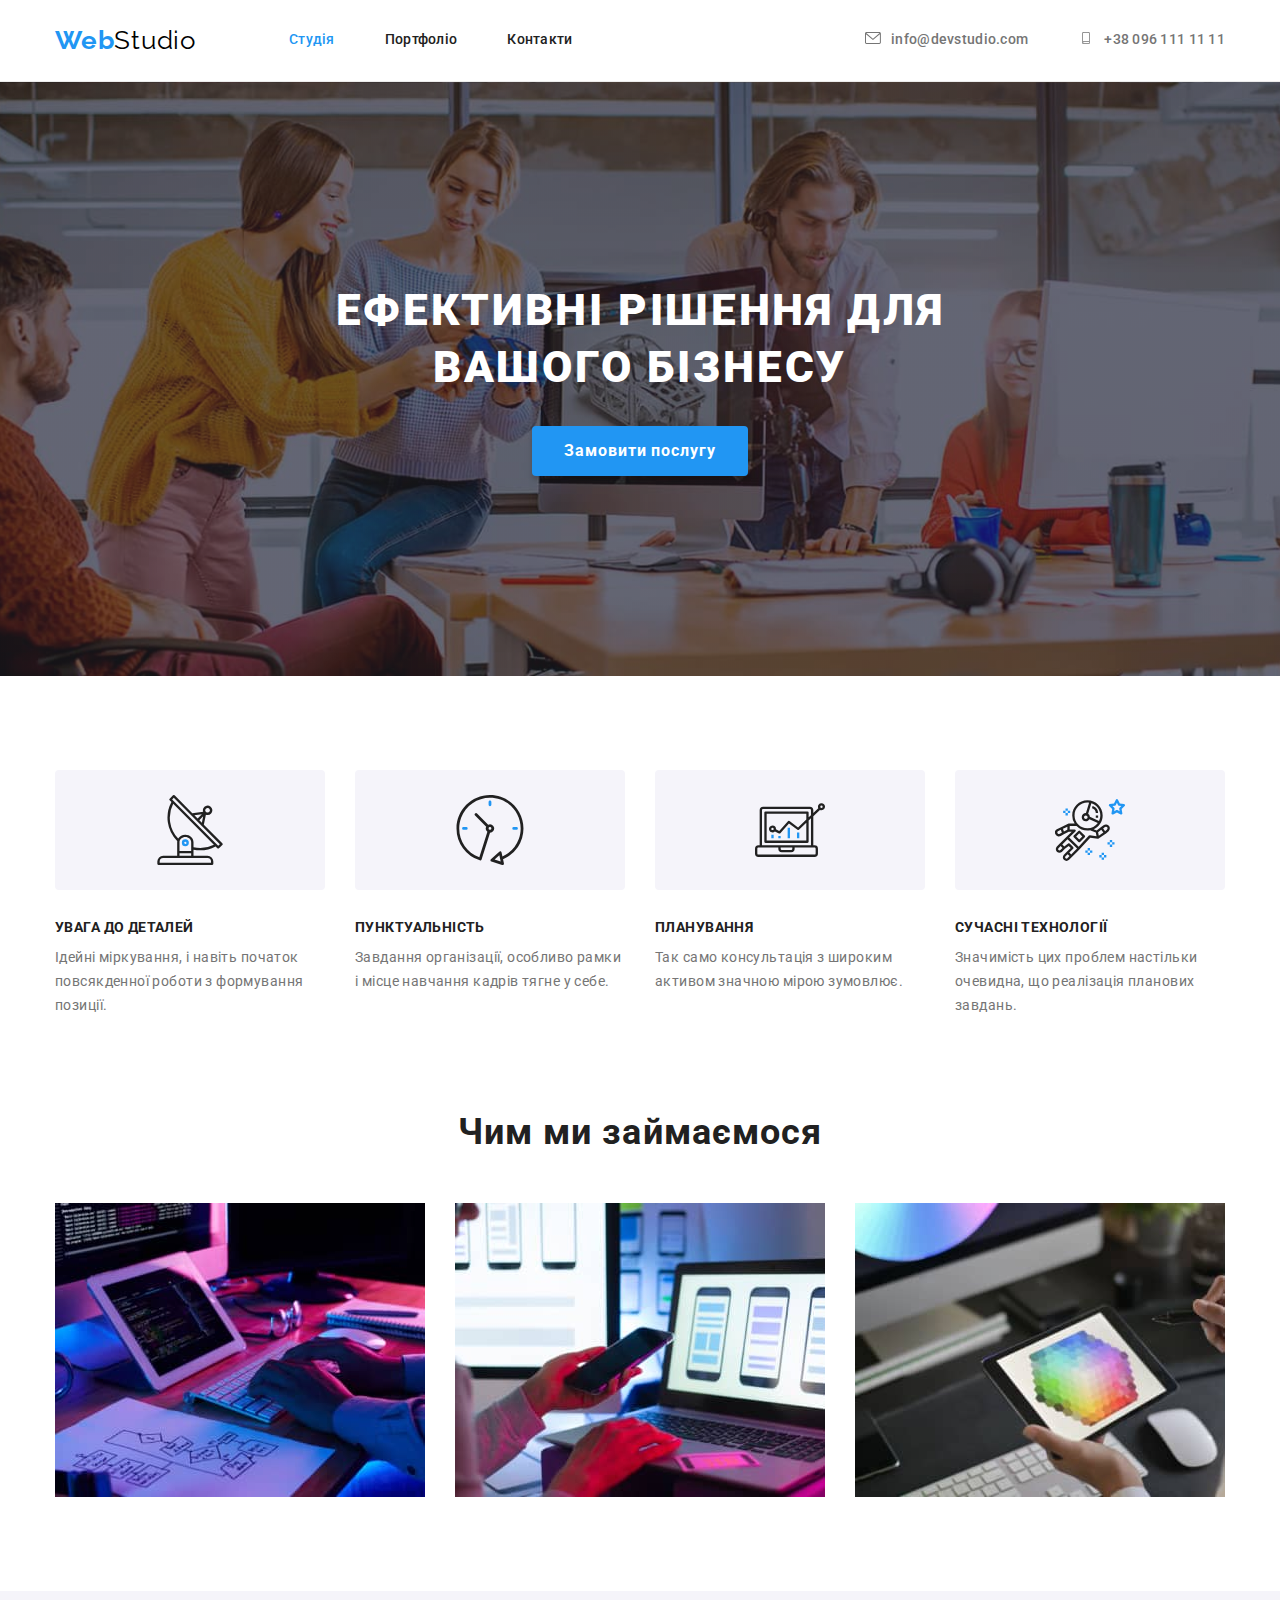
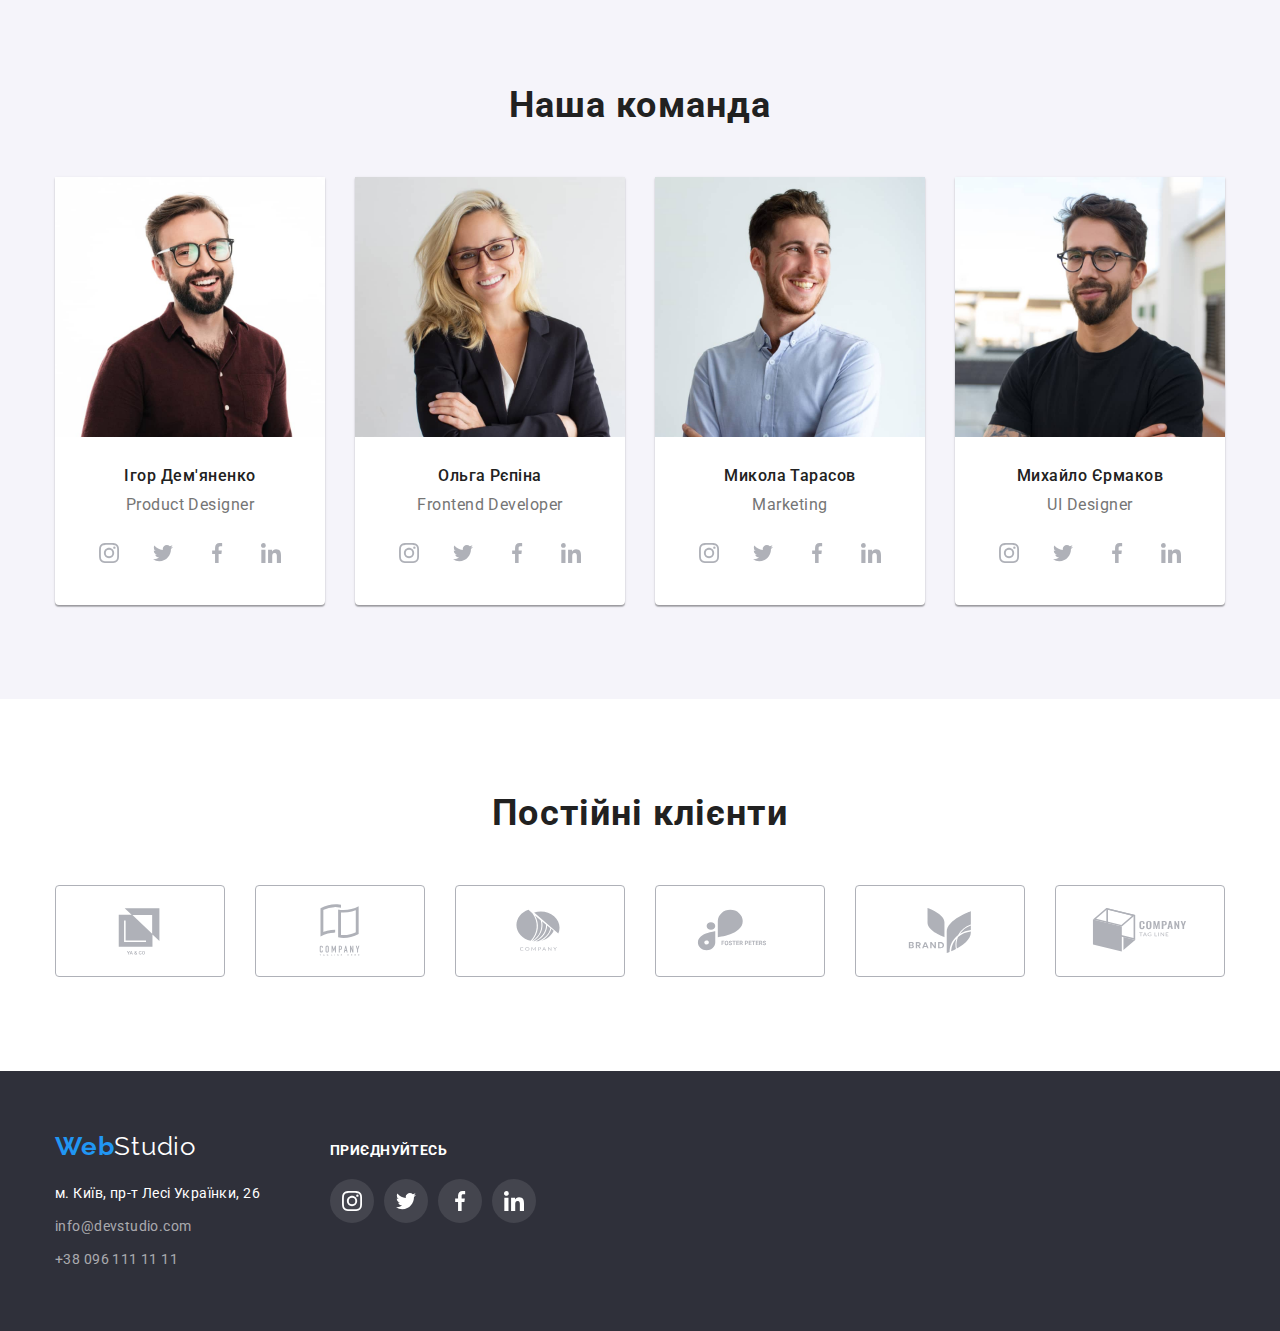
==== index.html @ a9f88a04 "Initial commit" ====
<!DOCTYPE html>
<html lang="uk">
  <head>
    <meta charset="UTF-8" />
    <meta http-equiv="X-UA-Compatible" content="IE=edge" />
    <meta name="viewport" content="width=device-width, initial-scale=1.0" />
    <title lang="en">WebStudio</title>

    <link rel="preconnect" href="https://fonts.googleapis.com" />
    <link rel="preconnect" href="https://fonts.gstatic.com" crossorigin />
    <link
      href="https://fonts.googleapis.com/css2?family=Oleo+Script&family=Raleway:wght@700&family=Roboto:wght@400;500;700;900&display=swap"
      rel="stylesheet"
    />
    <link
      href="https://fonts.googleapis.com/css2?family=Roboto:wght@400;500;700;900&display=swap"
      rel="stylesheet"
    />
    <link
      rel="stylesheet"
      href="https://cdnjs.cloudflare.com/ajax/libs/modern-normalize/1.1.0/modern-normalize.min.css"
    />
    <link rel="stylesheet" href="./css/styles.css" />
  </head>
  <body>
    <header class="page-header">
      <div class="container header-content">
        <a class="logo-link" href="./index.html"
          >Web<span class="logo-part">Studio</span></a
        >
        <nav class="nav-container">
          <ul class="nav-list list">
            <li>
              <a class="nav-link current" href="./index.html">Студія</a>
            </li>
            <li><a class="nav-link" href="./portfolio.html">Портфоліо</a></li>
            <li><a class="nav-link" href="#">Контакти</a></li>
          </ul>
        </nav>
        <ul class="contact-list list">
          <li>
            <a
              class="contact-link"
              href="mailto:info@devstudio.com"
              target="_blank"
            >
              <svg
                aria-label="іконка пошти"
                class="icon-header"
                width="16"
                height="12"
              >
                <use href="./images/sprite.svg#icon-envelope"></use></svg
              >info@devstudio.com</a
            >
          </li>
          <li>
            <a class="contact-link" href="tel:+380961111111"
              ><svg
                aria-label="іконка телефону"
                class="icon-header"
                width="16"
                height="12"
              >
                <use href="./images/sprite.svg#icon-smartphone"></use></svg
              >+38 096 111 11 11
            </a>
          </li>
        </ul>
      </div>
    </header>
    <main>
      <section class="main-section">
        <div class="container">
          <h1 class="studio-heading">Ефективні рішення для вашого бізнесу</h1>
          <button class="studio-button" type="button">Замовити послугу</button>
        </div>
      </section>
      <section class="advantages-section">
        <div class="container">
          <h2 class="visually-hidden">Наші переваги</h2>
          <ul class="advantages-list list">
            <li>
              <h3 class="advantages-heading">
                <div class="advantages-icon-box">
                  <svg
                    aria-label="іконка антени"
                    class="advantages-icon"
                    width="70"
                    height="70"
                  >
                    <use href="./images/sprite.svg#icon-antenna-1"></use>
                  </svg>
                </div>
                Увага до деталей
              </h3>
              <p class="advantages-paragraph">
                Ідейні міркування, і навіть початок повсякденної роботи з
                формування позиції.
              </p>
            </li>
            <li>
              <h3 class="advantages-heading">
                <div class="advantages-icon-box">
                  <svg
                    aria-label="іконка годинника"
                    class="advantages-icon"
                    width="70"
                    height="70"
                  >
                    <use href="./images/sprite.svg#icon-clock-1"></use>
                  </svg>
                </div>
                Пунктуальність
              </h3>
              <p class="advantages-paragraph">
                Завдання організації, особливо рамки і місце навчання кадрів
                тягне у себе.
              </p>
            </li>
            <li>
              <h3 class="advantages-heading">
                <div class="advantages-icon-box">
                  <svg
                    aria-label="іконка діаграми"
                    class="advantages-icon"
                    width="70"
                    height="70"
                  >
                    <use href="./images/sprite.svg#icon-diagram-1"></use>
                  </svg>
                </div>
                Планування
              </h3>
              <p class="advantages-paragraph">
                Так само консультація з широким активом значною мірою зумовлює.
              </p>
            </li>
            <li>
              <h3 class="advantages-heading">
                <div class="advantages-icon-box">
                  <svg
                    aria-label="іконка астронавта"
                    class="advantages-icon"
                    width="70"
                    height="70"
                  >
                    <use href="./images/sprite.svg#icon-astronaut-1"></use>
                  </svg>
                </div>
                Сучасні технології
              </h3>
              <p class="advantages-paragraph">
                Значимість цих проблем настільки очевидна, що реалізація
                планових завдань.
              </p>
            </li>
          </ul>
        </div>
      </section>
      <section class="activity-section">
        <div class="container">
          <h2 class="activity-heading">Чим ми займаємося</h2>
          <ul class="activity-list list">
            <li>
              <img
                src="./images/img-1.jpg"
                alt="Людина працює за комп'ютером"
                width="370"
                height="294"
              />
            </li>
            <li>
              <img
                src="./images/img-2.jpg"
                alt="Людина працює з телефоном та ноутбуком"
                width="370"
                height="294"
              />
            </li>
            <li>
              <img
                src="./images/img-3.jpg"
                alt="Людина дивиться на палітру кольорів у планшеті"
                width="370"
                height="294"
              />
            </li>
          </ul>
        </div>
      </section>
      <section class="team-section">
        <div class="container">
          <h2 class="team-heading">Наша команда</h2>

          <ul class="team-list list">
            <li class="team-card">
              <img
                src="./images/team-1.jpg"
                alt="Чоловік в окулярах"
                width="270"
                height="260"
              />
              <div class="team-card-text">
                <h3 class="team-name">Ігор Дем'яненко</h3>
                <p class="team-position" lang="en">Product Designer</p>
              </div>
              <ul class="team-link-list list">
                <li class="team-link-item">
                  <a class="team-link" href="#">
                    <svg
                      aria-label="іконка інстаграма"
                      class="team-icon"
                      width="20"
                      height="20"
                    >
                      <use href="./images/sprite.svg#icon-instagram"></use>
                    </svg>
                  </a>
                </li>
                <li class="team-link-item">
                  <a class="team-link" href="#">
                    <svg
                      aria-label="ікнока твітера"
                      class="team-icon"
                      width="20"
                      height="20"
                    >
                      <use href="./images/sprite.svg#icon-twitter"></use>
                    </svg>
                  </a>
                </li>
                <li class="team-link-item">
                  <a class="team-link" href="#">
                    <svg
                      aria-label="іконка фейсбука"
                      class="team-icon"
                      width="20"
                      height="20"
                    >
                      <use href="./images/sprite.svg#icon-facebook"></use>
                    </svg>
                  </a>
                </li>
                <li class="team-link-item">
                  <a class="team-link" href="#">
                    <svg
                      aria-label="іконка лінкедіна"
                      class="team-icon"
                      width="20"
                      height="20"
                    >
                      <use href="./images/sprite.svg#icon-linkedin"></use>
                    </svg>
                  </a>
                </li>
              </ul>
            </li>
            <li class="team-card">
              <img
                src="./images/team-2.jpg"
                alt="Жінка в окулярах"
                width="270"
                height="260"
              />
              <div class="team-card-text">
                <h3 class="team-name">Ольга Рєпіна</h3>
                <p class="team-position" lang="en">Frontend Developer</p>
              </div>
              <ul class="team-link-list list">
                <li class="team-link-item">
                  <a class="team-link" href="#">
                    <svg
                      aria-label="іконка інстаграма"
                      class="team-icon"
                      width="20"
                      height="20"
                    >
                      <use href="./images/sprite.svg#icon-instagram"></use>
                    </svg>
                  </a>
                </li>
                <li class="team-link-item">
                  <a class="team-link" href="#">
                    <svg
                      aria-label="іконка твітера"
                      class="team-icon"
                      width="20"
                      height="20"
                    >
                      <use href="./images/sprite.svg#icon-twitter"></use>
                    </svg>
                  </a>
                </li>
                <li class="team-link-item">
                  <a class="team-link" href="#">
                    <svg
                      aria-label="іконка фейсбука"
                      class="team-icon"
                      width="20"
                      height="20"
                    >
                      <use href="./images/sprite.svg#icon-facebook"></use>
                    </svg>
                  </a>
                </li>
                <li class="team-link-item">
                  <a class="team-link" href="#">
                    <svg
                      aria-label="іконка лінкедіна"
                      class="team-icon"
                      width="20"
                      height="20"
                    >
                      <use href="./images/sprite.svg#icon-linkedin"></use>
                    </svg>
                  </a>
                </li>
              </ul>
            </li>
            <li class="team-card">
              <img
                src="./images/team-3.jpg"
                alt="Хлопець в сорочці"
                width="270"
                height="260"
              />
              <div class="team-card-text">
                <h3 class="team-name">Микола Тарасов</h3>
                <p class="team-position" lang="en">Marketing</p>
              </div>
              <ul class="team-link-list list">
                <li class="team-link-item">
                  <a class="team-link" href="#">
                    <svg
                      aria-label="іконка інстаграма"
                      class="team-icon"
                      width="20"
                      height="20"
                    >
                      <use href="./images/sprite.svg#icon-instagram"></use>
                    </svg>
                  </a>
                </li>
                <li class="team-link-item">
                  <a class="team-link" href="#">
                    <svg
                      aria-label="іконка твітера"
                      class="team-icon"
                      width="20"
                      height="20"
                    >
                      <use href="./images/sprite.svg#icon-twitter"></use>
                    </svg>
                  </a>
                </li>
                <li class="team-link-item">
                  <a class="team-link" href="#">
                    <svg
                      aria-label="іконка фейсбука"
                      class="team-icon"
                      width="20"
                      height="20"
                    >
                      <use href="./images/sprite.svg#icon-facebook"></use>
                    </svg>
                  </a>
                </li>
                <li class="team-link-item">
                  <a class="team-link" href="#">
                    <svg
                      aria-label="іконка лінкедіна"
                      class="team-icon"
                      width="20"
                      height="20"
                    >
                      <use href="./images/sprite.svg#icon-linkedin"></use>
                    </svg>
                  </a>
                </li>
              </ul>
            </li>
            <li class="team-card">
              <img
                src="./images/team-4.jpg"
                alt="Хлопець в окулярах"
                width="270"
                height="260"
              />
              <div class="team-card-text">
                <h3 class="team-name">Михайло Єрмаков</h3>
                <p class="team-position" lang="en">UI Designer</p>
              </div>
              <ul class="team-link-list list">
                <li class="team-link-item">
                  <a class="team-link" href="#">
                    <svg
                      aria-label="іконка інстаграма"
                      class="team-icon"
                      width="20"
                      height="20"
                    >
                      <use href="./images/sprite.svg#icon-instagram"></use>
                    </svg>
                  </a>
                </li>
                <li class="team-link-item">
                  <a class="team-link" href="#">
                    <svg
                      aria-label="іконка твітера"
                      class="team-icon"
                      width="20"
                      height="20"
                    >
                      <use href="./images/sprite.svg#icon-twitter"></use>
                    </svg>
                  </a>
                </li>
                <li class="team-link-item">
                  <a class="team-link" href="#">
                    <svg
                      aria-label="іконка фейсбука"
                      class="team-icon"
                      width="20"
                      height="20"
                    >
                      <use href="./images/sprite.svg#icon-facebook"></use>
                    </svg>
                  </a>
                </li>
                <li class="team-link-item">
                  <a class="team-link" href="#">
                    <svg
                      aria-label="іконка лінкедіна"
                      class="team-icon"
                      width="20"
                      height="20"
                    >
                      <use href="./images/sprite.svg#icon-linkedin"></use>
                    </svg>
                  </a>
                </li>
              </ul>
            </li>
          </ul>
        </div>
      </section>
      <section class="clients-section">
        <div class="container">
          <h2 class="clients-heading">Постійні клієнти</h2>
          <ul class="clients-list list">
            <li class="client-list-item">
              <a href="#" class="clients-link">
                <svg
                  aria-label="лого компанії"
                  class="clients-icon"
                  width="106"
                  height="60"
                >
                  <use href="./images/sprite.svg#icon-logo"></use>
                </svg>
              </a>
            </li>
            <li class="client-list-item">
              <a href="#" class="clients-link">
                <svg
                  aria-label="лого компанії"
                  class="clients-icon"
                  width="106"
                  height="60"
                >
                  <use href="./images/sprite.svg#icon-logo-2"></use>
                </svg>
              </a>
            </li>
            <li class="client-list-item">
              <a href="#" class="clients-link">
                <svg
                  aria-label="лого компанії"
                  class="clients-icon"
                  width="106"
                  height="60"
                >
                  <use href="./images/sprite.svg#icon-logo-3"></use>
                </svg>
              </a>
            </li>
            <li class="client-list-item">
              <a href="#" class="clients-link">
                <svg
                  aria-label="лого компанії"
                  class="clients-icon"
                  width="106"
                  height="60"
                >
                  <use href="./images/sprite.svg#icon-logo-4"></use>
                </svg>
              </a>
            </li>
            <li class="client-list-item">
              <a href="#" class="clients-link">
                <svg
                  aria-label="лого компанії"
                  class="clients-icon"
                  width="106"
                  height="60"
                >
                  <use href="./images/sprite.svg#icon-logo-5"></use>
                </svg>
              </a>
            </li>
            <li class="client-list-item">
              <a href="#" class="clients-link">
                <svg
                  aria-label="лого компанії"
                  class="clients-icon"
                  width="106"
                  height="60"
                >
                  <use href="./images/sprite.svg#icon-logo-6"></use>
                </svg>
              </a>
            </li>
          </ul>
        </div>
      </section>
    </main>
    <footer class="page-footer">
      <div class="footer-container container">
        <div class="address-info-box">
          <a class="footer-logo" href="./index.html"
            >Web<span class="footer-logo-part">Studio</span></a
          >
          <address class="address-info">
            <ul class="address-list list">
              <li>
                <a
                  class="address-link"
                  href="https://goo.gl/maps/ioWXc1XH5CA14CVF7"
                  target="_blank"
                  rel="noopener norefferer nofollow"
                  >м. Київ, пр-т Лесі Українки, 26</a
                >
              </li>
              <li>
                <a
                  class="footer-link"
                  href="mailto:info@devstudio.com"
                  target="_blank"
                  >info@devstudio.com</a
                >
              </li>
              <li>
                <a class="footer-link" href="tel:+380961111111"
                  >+38 096 111 11 11</a
                >
              </li>
            </ul>
          </address>
        </div>
        <div class="join-box">
          <h3 class="join-heading">Приєднуйтесь</h3>
          <ul class="join-list list">
            <li class="join-list-item">
              <a class="join-link" href="#">
                <svg
                  aria-label="інонка інстаграма"
                  class="join-icon"
                  width="20"
                  height="20"
                >
                  <use href="./images/sprite.svg#icon-instagram-2"></use>
                </svg>
              </a>
            </li>
            <li class="join-list-item">
              <a class="join-link" href="#">
                <svg
                  aria-label="інонка твітера"
                  class="join-icon"
                  width="20"
                  height="20"
                >
                  <use href="./images/sprite.svg#icon-twitter-2"></use>
                </svg>
              </a>
            </li>
            <li class="join-list-item">
              <a class="join-link" href="#">
                <svg
                  aria-label="іконка фейсбука"
                  class="join-icon"
                  width="20"
                  height="20"
                >
                  <use href="./images/sprite.svg#icon-facebook-2"></use>
                </svg>
              </a>
            </li>
            <li class="join-list-item">
              <a class="join-link" href="#">
                <svg
                  aria-label="іконка лінкедіна"
                  class="join-icon"
                  width="20"
                  height="20"
                >
                  <use href="./images/sprite.svg#icon-linkedin-2"></use>
                </svg>
              </a>
            </li>
          </ul>
        </div>
      </div>
    </footer>
  </body>
</html>
---- css/styles.css ----
:root {
  --footer-color: #2f303a;
  --accent-color: #2196f3;
  --main-color: #ffffff;
  --primary-text-color: #757575;
  --secondary-text-color: #212121;
  --background-color: #f5f5f5;
  --additional-background-color: #f5f4fa;
  --main-font: "Roboto", sans-serif;
  --logo-font: "Raleway", sans-serif;
}

body {
  background-color: var(--main-color);
  font-family: "Roboto", sans-serif;
  color: var(--secondary-text-color);
  font-size: 14px;
  letter-spacing: 00.03em;
}
h1,
h2,
h3,
h4,
h5,
h6 {
  margin: 0px;
}

ul {
  margin-bottom: 0px;
}

img {
  display: block;
  max-width: 100%;
  height: auto;
}

.address {
  font-style: normal;
}

.section {
  padding-top: 94px;
  padding-bottom: 94px;
}

.list {
  list-style: none;
  margin: 0;
  padding-left: 0;
}

.visually-hidden {
  position: absolute;
  width: 1px;
  height: 1px;
  margin: -1px;
  border: 0;
  padding: 0;
  white-space: nowrap;
  clip-path: inset(100%);
  clip: rect(0 0 0 0);
  overflow: hidden;
}
/* header */

.page-header {
  border-bottom: 1px solid #ececec;
}
.container {
  width: 1200px;
  margin: 0 auto;
  padding: 0 15px;
}

.header-content {
  display: flex;
  align-items: center;
}

.logo-link {
  margin-top: 25px;
  margin-bottom: 25px;
  margin-right: 93px;
  color: var(--accent-color);
  font-family: "Raleway", sans-serif;
  font-style: normal;
  font-weight: 700;
  font-size: 26px;
  line-height: 1.19;
  letter-spacing: 0.03em;
  text-decoration: none;
}

.logo-part {
  color: #000000;
  font-family: "Raleway", sans-serif;
  font-weight: 400;
  font-size: 26px;
  line-height: 1.19;
  letter-spacing: 0.03em;
}

.nav-container {
  display: flex;
  align-items: center;
}

.nav-list {
  margin: 0;
  padding-left: 0px;
  display: flex;
}

.contact-list {
  display: flex;
  margin-left: auto;
  margin-bottom: 0;
}

.contact-list > li:not(:last-child) {
  margin-right: 50px;
}

.nav-list > li:not(:last-child) {
  margin-right: 50px;
}

.nav-link,
.contact-link {
  display: inline-block;
  padding: 32px 0;
  font-family: inherit;
  font-weight: 500;
  font-size: 14px;
  line-height: 1.14;
  letter-spacing: 0.02em;
  text-decoration: none;
}

.nav-link {
  color: var(--secondary-text-color);
}

.contact-link {
  color: var(--primary-text-color);
}

.icon-header {
  fill: currentColor;
  margin-right: 10px;
}

.contact-link:hover .icon-header {
  fill: var(--accent-color);
}

.nav-link:hover,
.nav-link:focus,
.contact-link:hover,
.contact-link:focus {
  color: var(--accent-color);
}

.nav-link.current {
  color: var(--accent-color);
}

/* section1 */

.main-section {
  background-image: linear-gradient(
      rgba(47, 48, 58, 0.4),
      rgba(47, 48, 58, 0.4)
    ),
    url(../images/bg-image.jpg);
  background-position: center;
  background-size: cover;
  background-color: var(--footer-color);
  padding: 200px 0;
  text-align: center;
}

.studio-heading {
  width: 696px;
  margin: 0 auto;
  margin-bottom: 30px;
  font-weight: 900;
  font-size: 44px;
  line-height: 1.3;
  text-align: center;
  letter-spacing: 0.06em;
  text-transform: uppercase;
  color: var(--main-color);
}

.studio-button {
  background-color: var(--accent-color);
  border: none;
  box-shadow: 0px 4px 4px rgba(0, 0, 0, 0.15);
  border-radius: 4px;
  font-family: inherit;
  font-style: normal;
  font-weight: 700;
  font-size: 16px;
  line-height: 1.88;
  letter-spacing: 0.06em;
  padding: 10px 32px;
  color: var(--main-color);
  cursor: pointer;
}

.studio-button:hover,
.studio-button:focus {
  background-color: #188ce8;
  box-shadow: 0px 4px 4px rgba(0, 0, 0, 0.15);
}

/* section 2 */

.advantages-section {
  padding-top: 94px;
  background-color: var(--main-color);
}

.advantages-list {
  display: flex;
}

.advantages-list > li {
  width: 270px;
}

.advantages-list > li:not(:last-child) {
  margin-right: 30px;
}

.advantages-icon-box {
  width: 270px;
  height: 120px;
  padding: 25px 100px;
  background-color: #f5f4fa;
  border: none;
  border-radius: 4px;
  margin-bottom: 30px;
}

.advantages-heading {
  margin-bottom: 10px;
  font-weight: 700;
  font-size: 14px;
  line-height: 1.14;
  letter-spacing: 0.03em;
  text-transform: uppercase;
  color: var(--secondary-text-color);
}

.advantages-paragraph {
  margin: 0;
  font-size: 14px;
  line-height: 1.7;
  letter-spacing: 0.03em;
  color: var(--primary-text-color);
}

/* section3-4 */

.activity-section,
.clients-section {
  padding: 94px 0;
  background-color: var(--main-color);
}

.activity-heading,
.team-heading,
.clients-heading {
  margin-bottom: 50px;
  font-weight: 700;
  font-size: 36px;
  line-height: 1.16;
  text-align: center;
  letter-spacing: 0.03em;
  color: var(--secondary-text-color);
}

.activity-list {
  display: flex;
}

.activity-list > li:not(:last-child) {
  margin-right: 30px;
}

.team-section {
  padding: 94px 0;
  background-color: #f5f4fa;
}

.team-list {
  display: flex;
}

.team-list > li:not(:last-child) {
  margin-right: 30px;
}

.team-card {
  text-align: center;
  width: 270px;
  height: 428px;
  left: 815px;
  top: 1632px;
  background-color: var(--main-color);
  box-shadow: 0px 1px 3px rgba(0, 0, 0, 0.12), 0px 1px 1px rgba(0, 0, 0, 0.14),
    0px 2px 1px rgba(0, 0, 0, 0.2);
  border-radius: 0px 0px 4px 4px;
}

.team-card-text {
  padding-top: 30px;
}

.team-link-list {
  margin: 16px 32px 30px;
  width: 206px;
  height: 44px;
  display: flex;
  justify-content: space-between;
}

.team-link-item {
  width: 44px;
  height: 44px;
}

.team-link {
  display: inline-flex;
  justify-content: center;
  align-items: center;
  width: 100%;
  height: 100%;
}

.team-link:hover,
.team-link:focus {
  background-color: var(--accent-color);
  border-radius: 50%;
}

.team-icon {
  fill: #afb1b8;
}

.team-link:hover .team-icon,
.team-link:focus .team-icon {
  fill: var(--main-color);
}

.team-name {
  margin: 0;
  font-weight: 500;
  font-size: 16px;
  line-height: 1.18;
  letter-spacing: 0.03em;
  color: var(--secondary-text-color);
}

.team-position {
  margin: 10px 0 0;
  font-size: 16px;
  line-height: 1.18;
  letter-spacing: 0.03em;
  color: var(--primary-text-color);
}

.clients-list {
  display: flex;
  justify-content: space-between;
}

.client-list-item {
  width: 170px;
  height: 92px;
}

.clients-link {
  display: inline-flex;
  justify-content: center;
  align-items: center;
  width: 100%;
  height: 100%;
  background-color: var(--main-color);
  border: 1px solid #afb1b8;
  border-radius: 4px;
}

.clients-link:hover .clients-icon,
.clients-link:focus .clients-icon {
  fill: var(--accent-color);
}

.clients-link:hover {
  border-color: #188ce8;
}

.clients-icon {
  fill: #afb1b8;
}

/* footer */

.page-footer {
  background-color: var(--footer-color);
  padding: 60px 0;
}

.address-info {
  margin-top: 20px;
}

.footer-logo {
  display: inline-block;
  color: var(--accent-color);
  font-family: "Raleway", sans-serif;
  font-weight: 700;
  font-size: 26px;
  line-height: 1.19;
  letter-spacing: 0.03em;
  text-decoration: none;
}

.footer-logo-part {
  color: var(--main-color);
  font-family: "Raleway", sans-serif;
  font-weight: 400;
  font-size: 26px;
  line-height: 1.19;
  letter-spacing: 0.03em;
}

.footer-link {
  font-family: inherit;
  font-style: normal;
  font-weight: 400;
  font-size: 14px;
  line-height: 1.7;
  letter-spacing: 0.03em;
  color: rgba(255, 255, 255, 0.6);
  text-decoration: none;
}

.address-list > li:not(:last-child) {
  margin-bottom: 9px;
}

.address-link {
  font-family: inherit;
  font-style: normal;
  font-weight: 400;
  font-size: 14px;
  line-height: 1.7;
  letter-spacing: 0.03em;
  color: var(--main-color);
  text-decoration: none;
}

.footer-link:hover,
.footer-link:focus {
  color: var(--accent-color);
}

.footer-container {
  display: flex;
  align-items: baseline;
}

.address-info-box {
  margin-right: 70px;
}

.join-heading {
  font-family: var(--main-font);
  font-weight: 700;
  font-size: 14px;
  line-height: 1.14;
  text-transform: uppercase;
  color: var(--main-color);
  margin-bottom: 20px;
}

.join-list {
  width: 206px;
  height: 44px;
  display: flex;
  justify-content: space-between;
}

.join-list-item {
  width: 44px;
  height: 44px;
}

.join-link {
  display: inline-flex;
  justify-content: center;
  align-items: center;
  width: 100%;
  height: 100%;
  background-color: rgba(255, 255, 255, 0.1);
  border-radius: 50%;
}

.join-icon {
  fill: var(--main-color);
}

.join-link:hover,
.join-link:focus {
  background-color: var(--accent-color);
}

/* portfolio */

.portfolio-section {
  padding-top: 100px;
  padding-bottom: 94px;
  background-color: var(--main-color);
}

.button-list {
  margin-bottom: 50px;
  display: flex;
  justify-content: center;
}

.button-list > li:not(:last-child) {
  margin-right: 8px;
}

.portfolio-button {
  background-color: var(--additional-background-color);
  font-family: inherit;
  font-style: normal;
  font-weight: 500;
  font-size: 16px;
  line-height: 1.6;
  text-align: center;
  letter-spacing: 0.03em;
  color: var(--secondary-text-color);
  cursor: pointer;
  border: none;
  border-radius: 4px;
  padding: 6px 22px;
}

.portfolio-button:hover,
.portfolio-button:focus {
  background-color: var(--accent-color);
  color: var(--main-color);
}

.portfolio-list {
  display: flex;
  flex-wrap: wrap;
}

.portfolio-list > li {
  margin-right: 30px;
}

.portfolio-list > li:nth-child(3n) {
  margin-right: 0;
}

.portfolio-card {
  display: inline-block;
  margin-bottom: 30px;
  box-sizing: border-box;
  width: 370px;
  height: 404px;
  left: 615px;
  top: 1130px;
  background: var(--main-color);
  border: 1px solid #eeeeee;
}

.portfolio-card-text {
  border: 1px solid #eeeeee;
  padding: 20px 24px;
}

.portfolio-card:hover,
.portfolio-card:focus {
  box-shadow: 0px 1px 1px rgba(0, 0, 0, 0.12), 0px 4px 4px rgba(0, 0, 0, 0.06),
    1px 4px 6px rgba(0, 0, 0, 0.16);
}

.link {
  text-decoration: none;
}

.portfolio-heading {
  margin-bottom: 4px;
  font-weight: 700;
  font-size: 18px;
  line-height: 2;
  letter-spacing: 0.06em;
  color: var(--secondary-text-color);
}

.portfolio-paragraph {
  margin: 0;
  font-size: 16px;
  line-height: 1.8;
  letter-spacing: 0.03em;
  color: var(--primary-text-color);
}
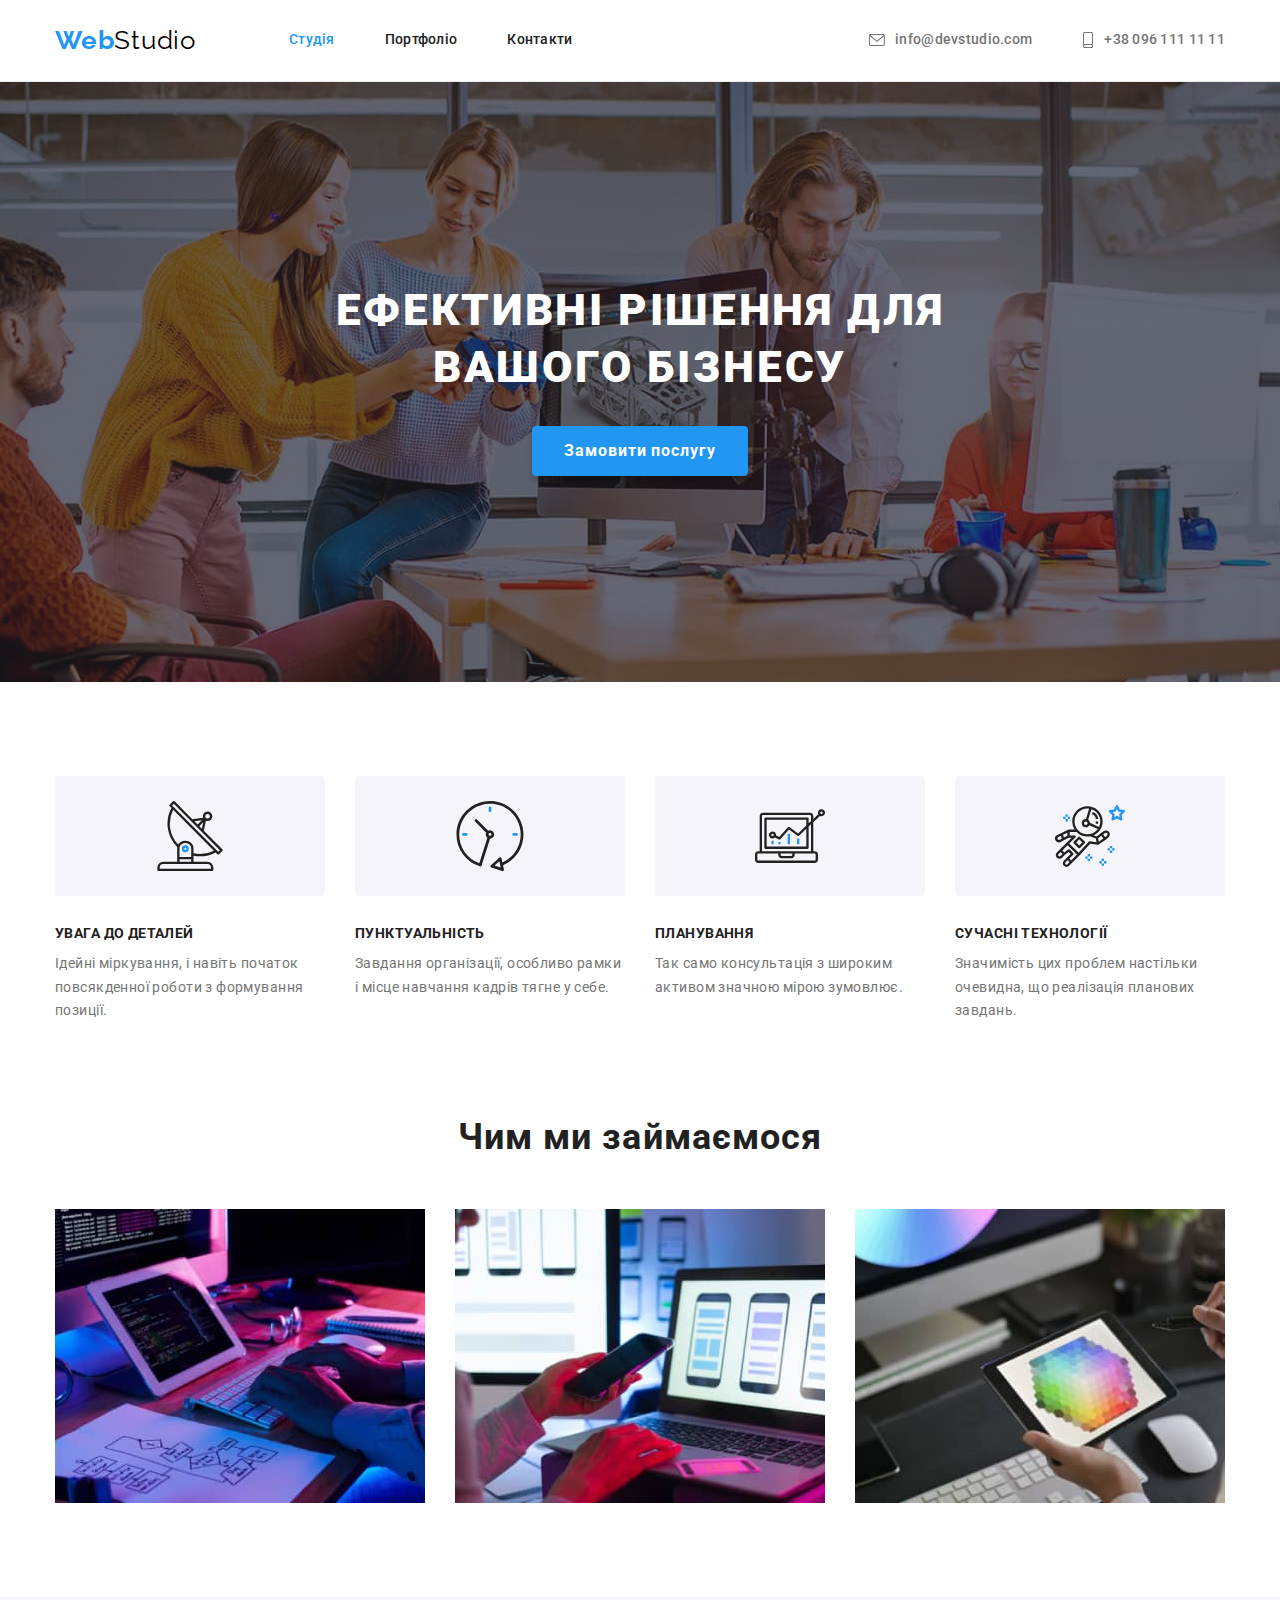
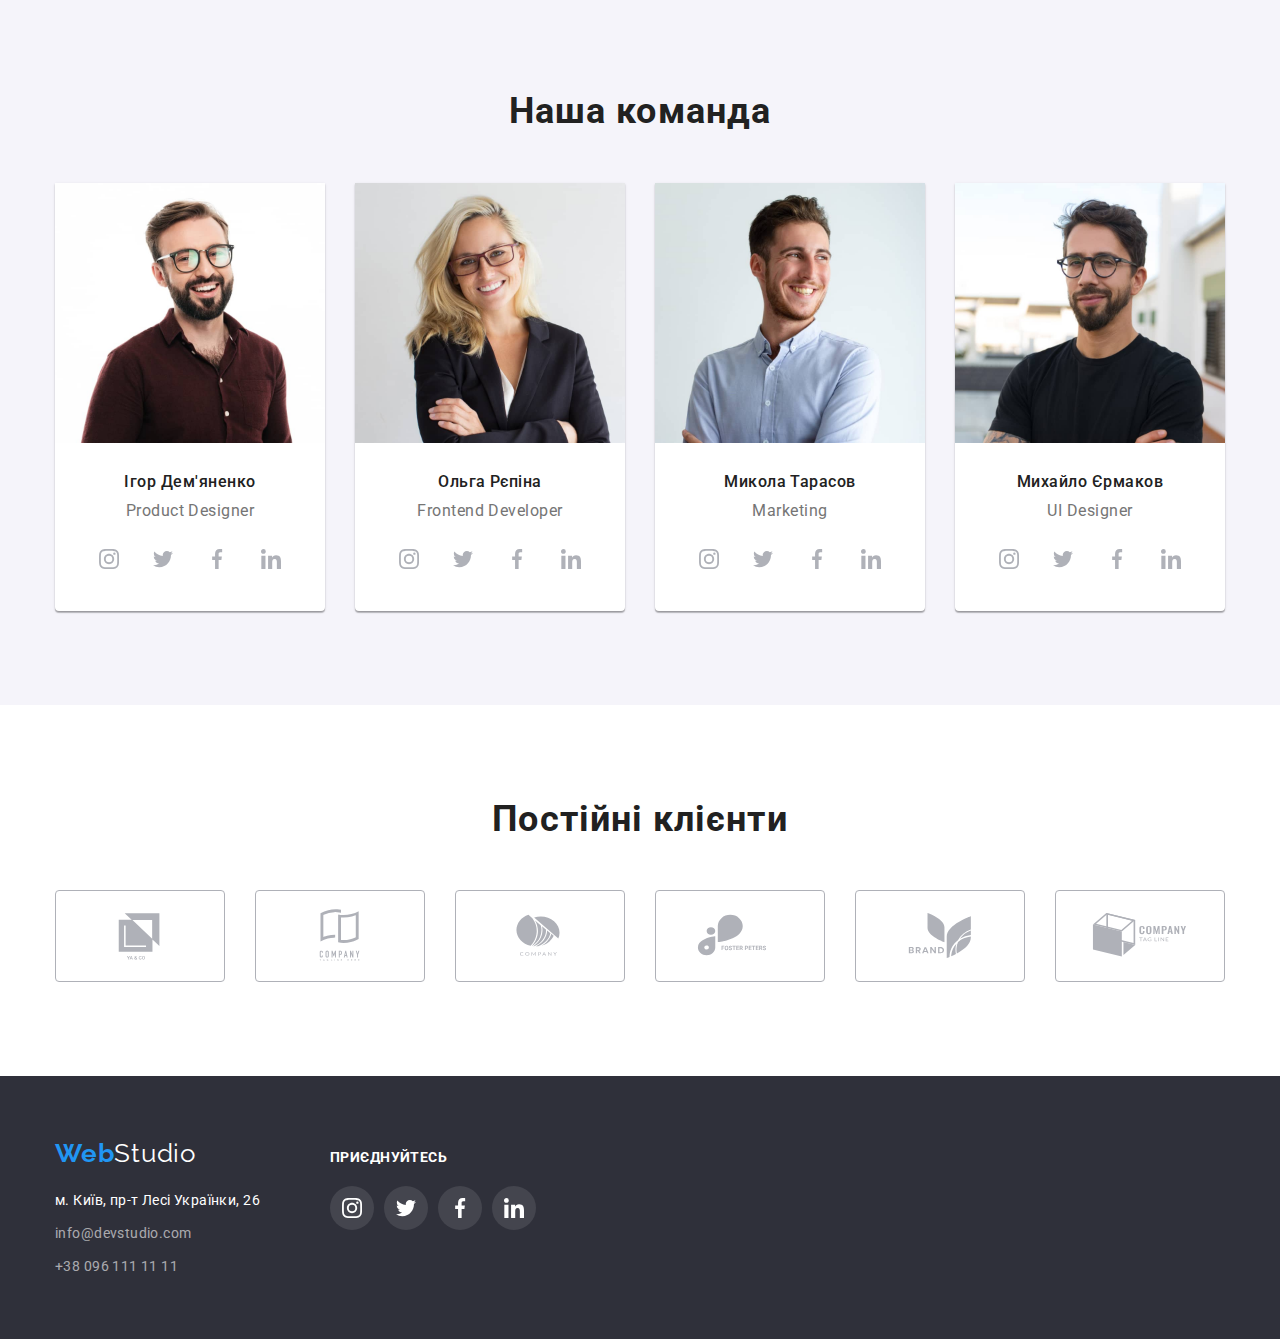
==== commit 7f11ba4e: "changes styles.css" ====
--- a/index.html
+++ b/index.html
@@ -59,8 +59,8 @@
               ><svg
                 aria-label="іконка телефону"
                 class="icon-header"
-                width="16"
-                height="12"
+                width="12"
+                height="16"
               >
                 <use href="./images/sprite.svg#icon-smartphone"></use></svg
               >+38 096 111 11 11
@@ -81,75 +81,67 @@
           <h2 class="visually-hidden">Наші переваги</h2>
           <ul class="advantages-list list">
             <li>
-              <h3 class="advantages-heading">
-                <div class="advantages-icon-box">
-                  <svg
-                    aria-label="іконка антени"
-                    class="advantages-icon"
-                    width="70"
-                    height="70"
-                  >
-                    <use href="./images/sprite.svg#icon-antenna-1"></use>
-                  </svg>
-                </div>
-                Увага до деталей
-              </h3>
+              <div class="advantages-icon-box">
+                <svg
+                  aria-label="іконка антени"
+                  class="advantages-icon"
+                  width="70"
+                  height="70"
+                >
+                  <use href="./images/sprite.svg#icon-antenna-1"></use>
+                </svg>
+              </div>
+              <h3 class="advantages-heading">Увага до деталей</h3>
               <p class="advantages-paragraph">
                 Ідейні міркування, і навіть початок повсякденної роботи з
                 формування позиції.
               </p>
             </li>
             <li>
-              <h3 class="advantages-heading">
-                <div class="advantages-icon-box">
-                  <svg
-                    aria-label="іконка годинника"
-                    class="advantages-icon"
-                    width="70"
-                    height="70"
-                  >
-                    <use href="./images/sprite.svg#icon-clock-1"></use>
-                  </svg>
-                </div>
-                Пунктуальність
-              </h3>
+              <div class="advantages-icon-box">
+                <svg
+                  aria-label="іконка годинника"
+                  class="advantages-icon"
+                  width="70"
+                  height="70"
+                >
+                  <use href="./images/sprite.svg#icon-clock-1"></use>
+                </svg>
+              </div>
+              <h3 class="advantages-heading">Пунктуальність</h3>
               <p class="advantages-paragraph">
                 Завдання організації, особливо рамки і місце навчання кадрів
                 тягне у себе.
               </p>
             </li>
             <li>
-              <h3 class="advantages-heading">
-                <div class="advantages-icon-box">
-                  <svg
-                    aria-label="іконка діаграми"
-                    class="advantages-icon"
-                    width="70"
-                    height="70"
-                  >
-                    <use href="./images/sprite.svg#icon-diagram-1"></use>
-                  </svg>
-                </div>
-                Планування
-              </h3>
+              <div class="advantages-icon-box">
+                <svg
+                  aria-label="іконка діаграми"
+                  class="advantages-icon"
+                  width="70"
+                  height="70"
+                >
+                  <use href="./images/sprite.svg#icon-diagram-1"></use>
+                </svg>
+              </div>
+              <h3 class="advantages-heading">Планування</h3>
               <p class="advantages-paragraph">
                 Так само консультація з широким активом значною мірою зумовлює.
               </p>
             </li>
             <li>
-              <h3 class="advantages-heading">
-                <div class="advantages-icon-box">
-                  <svg
-                    aria-label="іконка астронавта"
-                    class="advantages-icon"
-                    width="70"
-                    height="70"
-                  >
-                    <use href="./images/sprite.svg#icon-astronaut-1"></use>
-                  </svg>
-                </div>
-                Сучасні технології
-              </h3>
+              <div class="advantages-icon-box">
+                <svg
+                  aria-label="іконка астронавта"
+                  class="advantages-icon"
+                  width="70"
+                  height="70"
+                >
+                  <use href="./images/sprite.svg#icon-astronaut-1"></use>
+                </svg>
+              </div>
+              <h3 class="advantages-heading">Сучасні технології</h3>
               <p class="advantages-paragraph">
                 Значимість цих проблем настільки очевидна, що реалізація
                 планових завдань.
@@ -204,57 +196,58 @@
               <div class="team-card-text">
                 <h3 class="team-name">Ігор Дем'яненко</h3>
                 <p class="team-position" lang="en">Product Designer</p>
-              </div>
-              <ul class="team-link-list list">
-                <li class="team-link-item">
-                  <a class="team-link" href="#">
-                    <svg
-                      aria-label="іконка інстаграма"
-                      class="team-icon"
-                      width="20"
-                      height="20"
-                    >
-                      <use href="./images/sprite.svg#icon-instagram"></use>
-                    </svg>
-                  </a>
-                </li>
-                <li class="team-link-item">
-                  <a class="team-link" href="#">
-                    <svg
-                      aria-label="ікнока твітера"
-                      class="team-icon"
-                      width="20"
-                      height="20"
-                    >
-                      <use href="./images/sprite.svg#icon-twitter"></use>
-                    </svg>
-                  </a>
-                </li>
-                <li class="team-link-item">
-                  <a class="team-link" href="#">
-                    <svg
-                      aria-label="іконка фейсбука"
-                      class="team-icon"
-                      width="20"
-                      height="20"
-                    >
-                      <use href="./images/sprite.svg#icon-facebook"></use>
-                    </svg>
-                  </a>
-                </li>
-                <li class="team-link-item">
-                  <a class="team-link" href="#">
-                    <svg
-                      aria-label="іконка лінкедіна"
-                      class="team-icon"
-                      width="20"
-                      height="20"
-                    >
-                      <use href="./images/sprite.svg#icon-linkedin"></use>
-                    </svg>
-                  </a>
-                </li>
-              </ul>
+
+                <ul class="team-link-list list">
+                  <li class="team-link-item">
+                    <a class="team-link" href="#">
+                      <svg
+                        aria-label="іконка інстаграма"
+                        class="team-icon"
+                        width="20"
+                        height="20"
+                      >
+                        <use href="./images/sprite.svg#icon-instagram"></use>
+                      </svg>
+                    </a>
+                  </li>
+                  <li class="team-link-item">
+                    <a class="team-link" href="#">
+                      <svg
+                        aria-label="ікнока твітера"
+                        class="team-icon"
+                        width="20"
+                        height="20"
+                      >
+                        <use href="./images/sprite.svg#icon-twitter"></use>
+                      </svg>
+                    </a>
+                  </li>
+                  <li class="team-link-item">
+                    <a class="team-link" href="#">
+                      <svg
+                        aria-label="іконка фейсбука"
+                        class="team-icon"
+                        width="20"
+                        height="20"
+                      >
+                        <use href="./images/sprite.svg#icon-facebook"></use>
+                      </svg>
+                    </a>
+                  </li>
+                  <li class="team-link-item">
+                    <a class="team-link" href="#">
+                      <svg
+                        aria-label="іконка лінкедіна"
+                        class="team-icon"
+                        width="20"
+                        height="20"
+                      >
+                        <use href="./images/sprite.svg#icon-linkedin"></use>
+                      </svg>
+                    </a>
+                  </li>
+                </ul>
+              </div>
             </li>
             <li class="team-card">
               <img
@@ -266,57 +259,58 @@
               <div class="team-card-text">
                 <h3 class="team-name">Ольга Рєпіна</h3>
                 <p class="team-position" lang="en">Frontend Developer</p>
-              </div>
-              <ul class="team-link-list list">
-                <li class="team-link-item">
-                  <a class="team-link" href="#">
-                    <svg
-                      aria-label="іконка інстаграма"
-                      class="team-icon"
-                      width="20"
-                      height="20"
-                    >
-                      <use href="./images/sprite.svg#icon-instagram"></use>
-                    </svg>
-                  </a>
-                </li>
-                <li class="team-link-item">
-                  <a class="team-link" href="#">
-                    <svg
-                      aria-label="іконка твітера"
-                      class="team-icon"
-                      width="20"
-                      height="20"
-                    >
-                      <use href="./images/sprite.svg#icon-twitter"></use>
-                    </svg>
-                  </a>
-                </li>
-                <li class="team-link-item">
-                  <a class="team-link" href="#">
-                    <svg
-                      aria-label="іконка фейсбука"
-                      class="team-icon"
-                      width="20"
-                      height="20"
-                    >
-                      <use href="./images/sprite.svg#icon-facebook"></use>
-                    </svg>
-                  </a>
-                </li>
-                <li class="team-link-item">
-                  <a class="team-link" href="#">
-                    <svg
-                      aria-label="іконка лінкедіна"
-                      class="team-icon"
-                      width="20"
-                      height="20"
-                    >
-                      <use href="./images/sprite.svg#icon-linkedin"></use>
-                    </svg>
-                  </a>
-                </li>
-              </ul>
+
+                <ul class="team-link-list list">
+                  <li class="team-link-item">
+                    <a class="team-link" href="#">
+                      <svg
+                        aria-label="іконка інстаграма"
+                        class="team-icon"
+                        width="20"
+                        height="20"
+                      >
+                        <use href="./images/sprite.svg#icon-instagram"></use>
+                      </svg>
+                    </a>
+                  </li>
+                  <li class="team-link-item">
+                    <a class="team-link" href="#">
+                      <svg
+                        aria-label="іконка твітера"
+                        class="team-icon"
+                        width="20"
+                        height="20"
+                      >
+                        <use href="./images/sprite.svg#icon-twitter"></use>
+                      </svg>
+                    </a>
+                  </li>
+                  <li class="team-link-item">
+                    <a class="team-link" href="#">
+                      <svg
+                        aria-label="іконка фейсбука"
+                        class="team-icon"
+                        width="20"
+                        height="20"
+                      >
+                        <use href="./images/sprite.svg#icon-facebook"></use>
+                      </svg>
+                    </a>
+                  </li>
+                  <li class="team-link-item">
+                    <a class="team-link" href="#">
+                      <svg
+                        aria-label="іконка лінкедіна"
+                        class="team-icon"
+                        width="20"
+                        height="20"
+                      >
+                        <use href="./images/sprite.svg#icon-linkedin"></use>
+                      </svg>
+                    </a>
+                  </li>
+                </ul>
+              </div>
             </li>
             <li class="team-card">
               <img
@@ -328,57 +322,58 @@
               <div class="team-card-text">
                 <h3 class="team-name">Микола Тарасов</h3>
                 <p class="team-position" lang="en">Marketing</p>
-              </div>
-              <ul class="team-link-list list">
-                <li class="team-link-item">
-                  <a class="team-link" href="#">
-                    <svg
-                      aria-label="іконка інстаграма"
-                      class="team-icon"
-                      width="20"
-                      height="20"
-                    >
-                      <use href="./images/sprite.svg#icon-instagram"></use>
-                    </svg>
-                  </a>
-                </li>
-                <li class="team-link-item">
-                  <a class="team-link" href="#">
-                    <svg
-                      aria-label="іконка твітера"
-                      class="team-icon"
-                      width="20"
-                      height="20"
-                    >
-                      <use href="./images/sprite.svg#icon-twitter"></use>
-                    </svg>
-                  </a>
-                </li>
-                <li class="team-link-item">
-                  <a class="team-link" href="#">
-                    <svg
-                      aria-label="іконка фейсбука"
-                      class="team-icon"
-                      width="20"
-                      height="20"
-                    >
-                      <use href="./images/sprite.svg#icon-facebook"></use>
-                    </svg>
-                  </a>
-                </li>
-                <li class="team-link-item">
-                  <a class="team-link" href="#">
-                    <svg
-                      aria-label="іконка лінкедіна"
-                      class="team-icon"
-                      width="20"
-                      height="20"
-                    >
-                      <use href="./images/sprite.svg#icon-linkedin"></use>
-                    </svg>
-                  </a>
-                </li>
-              </ul>
+
+                <ul class="team-link-list list">
+                  <li class="team-link-item">
+                    <a class="team-link" href="#">
+                      <svg
+                        aria-label="іконка інстаграма"
+                        class="team-icon"
+                        width="20"
+                        height="20"
+                      >
+                        <use href="./images/sprite.svg#icon-instagram"></use>
+                      </svg>
+                    </a>
+                  </li>
+                  <li class="team-link-item">
+                    <a class="team-link" href="#">
+                      <svg
+                        aria-label="іконка твітера"
+                        class="team-icon"
+                        width="20"
+                        height="20"
+                      >
+                        <use href="./images/sprite.svg#icon-twitter"></use>
+                      </svg>
+                    </a>
+                  </li>
+                  <li class="team-link-item">
+                    <a class="team-link" href="#">
+                      <svg
+                        aria-label="іконка фейсбука"
+                        class="team-icon"
+                        width="20"
+                        height="20"
+                      >
+                        <use href="./images/sprite.svg#icon-facebook"></use>
+                      </svg>
+                    </a>
+                  </li>
+                  <li class="team-link-item">
+                    <a class="team-link" href="#">
+                      <svg
+                        aria-label="іконка лінкедіна"
+                        class="team-icon"
+                        width="20"
+                        height="20"
+                      >
+                        <use href="./images/sprite.svg#icon-linkedin"></use>
+                      </svg>
+                    </a>
+                  </li>
+                </ul>
+              </div>
             </li>
             <li class="team-card">
               <img
@@ -390,57 +385,58 @@
               <div class="team-card-text">
                 <h3 class="team-name">Михайло Єрмаков</h3>
                 <p class="team-position" lang="en">UI Designer</p>
-              </div>
-              <ul class="team-link-list list">
-                <li class="team-link-item">
-                  <a class="team-link" href="#">
-                    <svg
-                      aria-label="іконка інстаграма"
-                      class="team-icon"
-                      width="20"
-                      height="20"
-                    >
-                      <use href="./images/sprite.svg#icon-instagram"></use>
-                    </svg>
-                  </a>
-                </li>
-                <li class="team-link-item">
-                  <a class="team-link" href="#">
-                    <svg
-                      aria-label="іконка твітера"
-                      class="team-icon"
-                      width="20"
-                      height="20"
-                    >
-                      <use href="./images/sprite.svg#icon-twitter"></use>
-                    </svg>
-                  </a>
-                </li>
-                <li class="team-link-item">
-                  <a class="team-link" href="#">
-                    <svg
-                      aria-label="іконка фейсбука"
-                      class="team-icon"
-                      width="20"
-                      height="20"
-                    >
-                      <use href="./images/sprite.svg#icon-facebook"></use>
-                    </svg>
-                  </a>
-                </li>
-                <li class="team-link-item">
-                  <a class="team-link" href="#">
-                    <svg
-                      aria-label="іконка лінкедіна"
-                      class="team-icon"
-                      width="20"
-                      height="20"
-                    >
-                      <use href="./images/sprite.svg#icon-linkedin"></use>
-                    </svg>
-                  </a>
-                </li>
-              </ul>
+
+                <ul class="team-link-list list">
+                  <li class="team-link-item">
+                    <a class="team-link" href="#">
+                      <svg
+                        aria-label="іконка інстаграма"
+                        class="team-icon"
+                        width="20"
+                        height="20"
+                      >
+                        <use href="./images/sprite.svg#icon-instagram"></use>
+                      </svg>
+                    </a>
+                  </li>
+                  <li class="team-link-item">
+                    <a class="team-link" href="#">
+                      <svg
+                        aria-label="іконка твітера"
+                        class="team-icon"
+                        width="20"
+                        height="20"
+                      >
+                        <use href="./images/sprite.svg#icon-twitter"></use>
+                      </svg>
+                    </a>
+                  </li>
+                  <li class="team-link-item">
+                    <a class="team-link" href="#">
+                      <svg
+                        aria-label="іконка фейсбука"
+                        class="team-icon"
+                        width="20"
+                        height="20"
+                      >
+                        <use href="./images/sprite.svg#icon-facebook"></use>
+                      </svg>
+                    </a>
+                  </li>
+                  <li class="team-link-item">
+                    <a class="team-link" href="#">
+                      <svg
+                        aria-label="іконка лінкедіна"
+                        class="team-icon"
+                        width="20"
+                        height="20"
+                      >
+                        <use href="./images/sprite.svg#icon-linkedin"></use>
+                      </svg>
+                    </a>
+                  </li>
+                </ul>
+              </div>
             </li>
           </ul>
         </div>
@@ -559,7 +555,7 @@
           </address>
         </div>
         <div class="join-box">
-          <h3 class="join-heading">Приєднуйтесь</h3>
+          <p class="join-paragraph">Приєднуйтесь</p>
           <ul class="join-list list">
             <li class="join-list-item">
               <a class="join-link" href="#">
--- a/css/styles.css
+++ b/css/styles.css
@@ -129,7 +129,8 @@
 
 .nav-link,
 .contact-link {
-  display: inline-block;
+  display: flex;
+  align-items: center;
   padding: 32px 0;
   font-family: inherit;
   font-weight: 500;
@@ -177,6 +178,10 @@
     url(../images/bg-image.jpg);
   background-position: center;
   background-size: cover;
+  background-repeat: no-repeat;
+  max-width: 1600px;
+  height: 600px;
+  margin: 0 auto;
   background-color: var(--footer-color);
   padding: 200px 0;
   text-align: center;
@@ -308,9 +313,6 @@
 .team-card {
   text-align: center;
   width: 270px;
-  height: 428px;
-  left: 815px;
-  top: 1632px;
   background-color: var(--main-color);
   box-shadow: 0px 1px 3px rgba(0, 0, 0, 0.12), 0px 1px 1px rgba(0, 0, 0, 0.14),
     0px 2px 1px rgba(0, 0, 0, 0.2);
@@ -319,14 +321,14 @@
 
 .team-card-text {
   padding-top: 30px;
+  padding-bottom: 30px;
 }
 
 .team-link-list {
-  margin: 16px 32px 30px;
-  width: 206px;
-  height: 44px;
-  display: flex;
-  justify-content: space-between;
+  margin-top: 16px;
+  display: flex;
+  justify-content: center;
+  gap: 10px;
 }
 
 .team-link-item {
@@ -340,21 +342,19 @@
   align-items: center;
   width: 100%;
   height: 100%;
+  color: #afb1b8;
+  border-radius: 50%;
 }
 
 .team-link:hover,
 .team-link:focus {
   background-color: var(--accent-color);
-  border-radius: 50%;
+  color: var(--main-color);
+  border-color: var(--main-color);
 }
 
 .team-icon {
-  fill: #afb1b8;
-}
-
-.team-link:hover .team-icon,
-.team-link:focus .team-icon {
-  fill: var(--main-color);
+  fill: currentColor;
 }
 
 .team-name {
@@ -390,22 +390,18 @@
   align-items: center;
   width: 100%;
   height: 100%;
-  background-color: var(--main-color);
   border: 1px solid #afb1b8;
   border-radius: 4px;
-}
-
-.clients-link:hover .clients-icon,
-.clients-link:focus .clients-icon {
-  fill: var(--accent-color);
+  color: #afb1b8;
 }
 
 .clients-link:hover {
+  color: var(--accent-color);
   border-color: #188ce8;
 }
 
 .clients-icon {
-  fill: #afb1b8;
+  fill: currentColor;
 }
 
 /* footer */
@@ -479,7 +475,7 @@
   margin-right: 70px;
 }
 
-.join-heading {
+.join-paragraph {
   font-family: var(--main-font);
   font-weight: 700;
   font-size: 14px;
@@ -558,6 +554,8 @@
 .portfolio-button:focus {
   background-color: var(--accent-color);
   color: var(--main-color);
+  box-shadow: 0px 3px 1px rgba(0, 0, 0, 0.1), 0px 1px 2px rgba(0, 0, 0, 0.08),
+    0px 2px 2px rgba(0, 0, 0, 0.12);
 }
 
 .portfolio-list {
@@ -574,15 +572,8 @@
 }
 
 .portfolio-card {
-  display: inline-block;
   margin-bottom: 30px;
-  box-sizing: border-box;
   width: 370px;
-  height: 404px;
-  left: 615px;
-  top: 1130px;
-  background: var(--main-color);
-  border: 1px solid #eeeeee;
 }
 
 .portfolio-card-text {
@@ -590,8 +581,12 @@
   padding: 20px 24px;
 }
 
-.portfolio-card:hover,
-.portfolio-card:focus {
+.portfolio-card-link {
+  display: block;
+}
+
+.portfolio-card-link:hover,
+.portfolio-card-link:focus {
   box-shadow: 0px 1px 1px rgba(0, 0, 0, 0.12), 0px 4px 4px rgba(0, 0, 0, 0.06),
     1px 4px 6px rgba(0, 0, 0, 0.16);
 }
